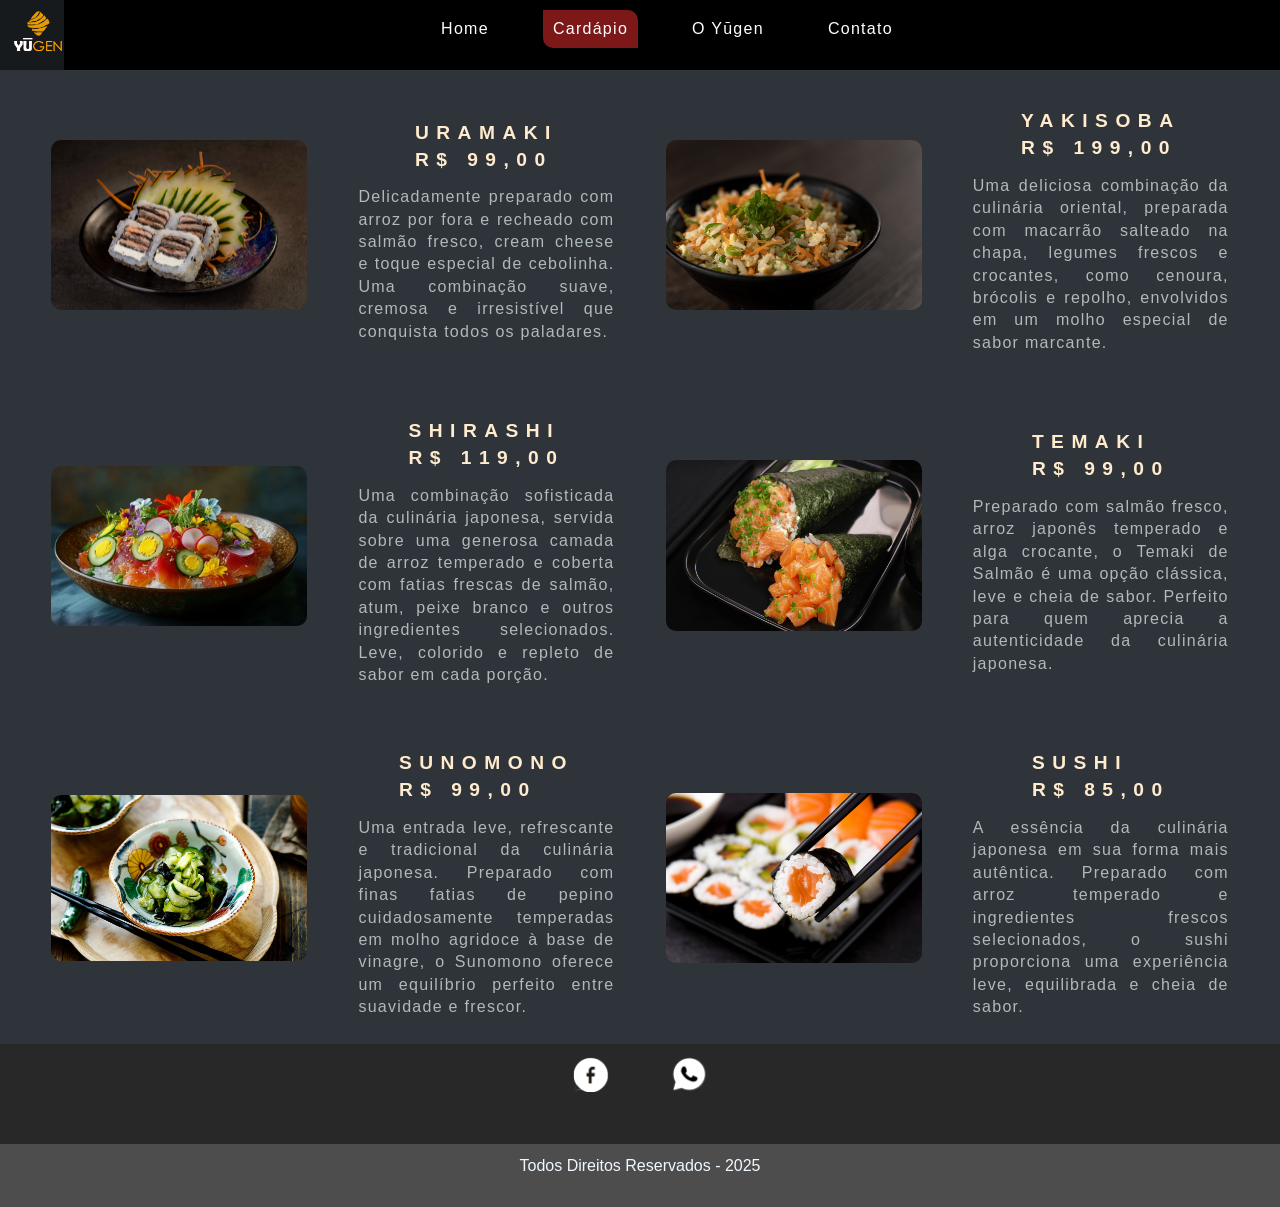
==== cardapio.html @ 1d19fd52 "Add files via upload" ====
<!DOCTYPE html>
<html lang="pt-br">
<head>
    <meta charset="UTF-8">
    <meta name="viewport" content="width=device-width, initial-scale=1.0">
    <title>A melhor comida japonesa</title>

    <link rel="stylesheet" href="CSS/style.css">   
    <link rel="shortcut icon" href="IMAGENS/favicon.ico" type="image/x-icon"> 
    
</head>

<body>

<div class="wrapper">

    <div class="boxLogo menu-fixo">
           <img src="IMAGENS/logo.png"  class="tamanhoLogo"  alt="LOGO DA EMPRESA"> 
        
    </div>

    <div class="boxMenu menu-fixo">
      <nav>
        <ul>
          <li> <a href="index.html"> Home </a>   </li>
          <li> <a href="cardapio.html" class="botaoColorido"> Cardápio </a>   </li>
          <li> <a href="quemsomos.html"> O Yūgen </a>   </li>
          <li> <a href="contato.html"> Contato </a>   </li>
        </ul>
      </nav>

    </div>

   

    <div class="boxCardCardapio zoom" >
     
      <img src="IMAGENS/uramakiCardapio3.webp"    class="tamanhoImgCard" alt="">
     
     
    </div>

     <div class="boxCardCardapio zoom">
      
     <h1 style="color:blanchedalmond;">URAMAKI <br> R$ 99,00</h1> 
      
      Delicadamente preparado com arroz por fora e recheado com salmão fresco, cream cheese e toque especial de cebolinha. Uma combinação suave, cremosa e irresistível que conquista todos os paladares.
    </div>

     <div class="boxCardCardapio zoom">
       
      <img src="IMAGENS/yakimeshiCardapio.jpg"  class="tamanhoImgCard" alt="">
     
    </div>

      <div class="boxCardCardapio zoom">
        <h1 style="color:blanchedalmond;"> YAKISOBA <br> R$ 199,00</h1> 
          
      Uma deliciosa combinação da culinária oriental, preparada com macarrão salteado na chapa, legumes frescos e crocantes, como cenoura, brócolis e repolho, envolvidos em um molho especial de sabor marcante. 
    </div>
    
     <div class="boxCardCardapio zoom" >
     
      <img src="IMAGENS/ChirashiCardapio.jpg"    class="tamanhoImgCard" alt="">
      
     
    </div>

     <div class="boxCardCardapio zoom">
      <h1 style="color:blanchedalmond;">SHIRASHI <br>R$ 119,00</h1> 
      
      
      
      Uma combinação sofisticada da culinária japonesa, servida sobre uma generosa camada de arroz temperado e coberta com fatias frescas de salmão, atum, peixe branco e outros ingredientes selecionados. Leve, colorido e repleto de sabor em cada porção.
    </div>

     <div class="boxCardCardapio zoom">
      
       
      <img src="IMAGENS/temakiCardapio1.jpg"  class="tamanhoImgCard" alt="">
    
    </div>

      <div class="boxCardCardapio zoom">
        <h1 style="color:blanchedalmond;">TEMAKI <br>R$ 99,00</h1> 
          
      Preparado com salmão fresco, arroz japonês temperado e alga crocante, o Temaki de Salmão é uma opção clássica, leve e cheia de sabor. Perfeito para quem aprecia a autenticidade da culinária japonesa.
    </div>



     <div class="boxCardCardapio zoom" >
     
      <img src="IMAGENS/sunomonoCardapio.jpg"    class="tamanhoImgCard" alt="">
     
     
    </div>

     <div class="boxCardCardapio zoom">
      
      <h1 style="color:blanchedalmond;">SUNOMONO <br>R$ 99,00</h1> 
      
      Uma entrada leve, refrescante e tradicional da culinária japonesa. Preparado com finas fatias de pepino cuidadosamente temperadas em molho agridoce à base de vinagre, o Sunomono oferece um equilíbrio perfeito entre suavidade e frescor.
    </div>

     <div class="boxCardCardapio zoom">
       
      <img src="IMAGENS/sushiCard.jpg"  class="tamanhoImgCard" alt="">
   
    </div>

      <div class="boxCardCardapio zoom">
        <h1 style="color:blanchedalmond;">SUSHI <br>R$ 85,00</h1> 
          
      A essência da culinária japonesa em sua forma mais autêntica. Preparado com arroz temperado e ingredientes frescos selecionados, o sushi proporciona uma experiência leve, equilibrada e cheia de sabor.
    </div>



<div class="boxRedesSociais">

      <a href="#" target="_blank">       
        <img src="IMAGENS/Facebook.png" class="tamanhoIcone" alt="">
      </a>

      <a href="#" target="_blank">  
        <img src="Imagens/Instagram.png" class="tamanhoIcone" alt="">
      </a>

    
      <a href="https://api.whatsapp.com/send?phone=5511012345678" target="_blank">
        <img src="IMAGENS/WhatsApp.png" alt="whatsapp" title="Abrir no WhatsApp"  class="tamanhoIcone">
    </a>


</div>


  <div class="boxRodape"> 
  Todos Direitos Reservados - 2025 
  </div>


</div>





  
    
</body>
</html>
---- CSS/style.css ----
.wrapper { /*CAIXA PRINCIPAL que receberá as caixas (BOX)*/
  margin:auto; /*centralizar*/
  display: flex; /*para transformar em blocos (FLEXIVEL)*/
  flex-direction:row; /*DIREÇÃO DAS CAIXAS temos tambem em coluna -> column */
  flex-wrap: wrap;  /*qdo utilizamos blocos eles ficam um do lado do outro mesmo q tenha tamanho total da tela, entao para resolver isso utilizamos o flex-wrap:wrap */
  justify-content:center;/*alinhando os blocos na horizontal dentro do principal*/
  align-items:center; /*alinhando os blocos na vertical */
  width: 100%; /*Largura do principal*/
  height: auto;
  background-color: #2F343A;
  padding: 0px; /*espaço entre as caixas e o principal*/
  box-shadow: 0px 5px 5px #000000; 
  /*deslocamento lateral/deslocamento vertical/espalhamento da sombra/ cor */
  
}

/*MENU FIXO*/

 .menu-fixo {
            
          
            position: sticky;
            /*sticky faz com que um elemento fique fixo em uma posição na tela enquanto você rola a página*/
            top: 0px; /*para ele ficar no topo*/

            z-index: 1000; /*empilhamento. COloquei um número alto para garantir que ficará acima de todos*/
            text-align: center;
            padding: 10px 0; /*margens em cima e embaixo de 10px e zero nas laterais*/
        }

	   .menu-fixo nav a {
            margin: 0 15px; /*margens em cima e embaixo de 0px e 15 nas laterais*/
            text-decoration: none;
            color: #ffffff;
           
           
        }


body{
  margin: 0;
  background-color: #ffffff;
}

.boxLogo{ /*CAIXA QUE ESTÁ A LOGO*/
    width: 5%;
    height: 50px;
    background-color: rgb(0, 0, 0); /*opacidade 0.5*/
    
}

.tamanhoLogo{ /*TAMANHO DA LOGO*/
  width: 100%;
  height: 90%;
}

.tamanhologoKAIROZ{
  width:50px;
  max-width:50%;
  
}

.boxMenu{
    width: 95%;
    height: 50px;
    background-color: rgb(0, 0, 0); /*transparencia na div opacidade 0.5*/
   
   
}

.boxEspacoBranco{ /*para ter um espaço entre o menu e o banner rotativo*/
 
  height: 10px;
}

.boxBannerRotativo{

          width: 100%;
          height: 400px;
          background-image: url('../IMAGENS/banner1.png'); /* imagem inicial */
          background-size: cover; /*ajusta o tamanho da imagem de fundo para garantir que ela cubra completamente o elemento, mesmo que isso signifique cortar partes da imagem*/
          background-position: center;
          transition: background-image 0.5s ease-in-out;
                
         /*formatando o texto sobre o banner */
        font-size: 2.8em;
        color: rgb(255, 248, 248);  
        padding-top: 250px; 
        padding-right: 100px;          
        text-align: right;        /* Centralizar texto */
        font-family:Eras ITC, Verdana, Geneva, Tahoma, sans-serif;
        
          
          
        }

        .boxBannerRotativo:hover {
          background-image: url('../IMAGENS/banner2.png'); /* imagem ao passar o mouse */
          
        

        }


.boxPratos{
  width:15%;
  height: auto;
  border-style: groove;
  border-color: #2F343A;
  
  margin: 1%; /*Espaço entre as caixas*/
  padding: 1%; /*espaço entre o conteudo e as bordas*/

  /*border-radius: top-left top-right bottom-right bottom-left;*/
  /* border-radius: 0 100px 0 100px; */
 
  text-align: center;
  font-family:Merriweather Verdana, Geneva, Tahoma, sans-serif;
  font-size: 1.0em;
  letter-spacing: 0.09em; /*espaçamento entre letras*/
  line-height: 1.6; /*espaçamento entre linhas*/
  color: rgb(255, 255, 255);
}

.tamanhoImgCard{ /*classe para imagem dentro do card*/
  width: 100%;
  height: auto;
 border-radius: 10px 10px 10px 10px;
}

h1{
  font-family:Merriweather Verdana, Geneva, Tahoma, sans-serif;
  font-size: 1.2em;
  color: rgb(0, 0, 0);
  letter-spacing: 0.39em;
}

.boxBannerEstatico{
width: 100%;
height: 400px;
background-color: #000000;
}

.tamanhoImgEstatico{
  width: 100%;
  height:400px ;
}

.boxRedesSociais{
width: 100%;
height: 100px;
background-color: #282828;
text-align: center;
padding-top: 0%;

}

li{
  list-style: none;
}



.boxRodape{
  width: 100%;
  height: 50px;
  background-color: #4e4d4d;
  font-family:Merriweather Verdana, Geneva, Tahoma, sans-serif;
  text-align: center;
  color: aliceblue;
  padding-top: 1%;
}

/*NAVEGAÇÃO*/

nav{
	max-width: 100%;
	height:50px;
 
}

nav ul{
	list-style: none;
	margin:0px;
	padding:0px;
	text-align:center;
}

nav ul li{
	display: inline-block;	/*blocos na mesma linha*/
	margin-right:10px; /*distância entre os botoes*/
  font-family:Merriweather Verdana, Geneva, Tahoma, sans-serif;
  letter-spacing: 0.08em;
  font-size: 1.1em;
  
}

nav ul li a{
	padding: 10px;
	text-decoration: none; /*retirar a linha abaixo dos links normais*/
	display: block;
	text-align: center;
  /*background-color: #ffffff; cor do botao sem clicar. Aqui está da mesma cor do nav por isso não está aparecendo*/
  color: rgb(255, 255, 255);
}

nav ul li a:hover {
	background-color: rgb(234, 164, 14); /*cor quando passar o mouse*/
	transition: all .5s; 
  border-radius: 0 10px 0 10px;
	
  color: rgb(66, 11, 11);;
}

/*quando eu estiver na pagina o botao ficará colorido*/

.botaoColorido{
  background-color: rgb(125, 24, 24);
  border-radius: 0 10px 0 10px;
  color: rgb(66, 11, 11);

}




/* CSS DO CARDAPIO e QUEM SOMOS */


/* CRIEI DUAS CAIXAS (DIREITA E ESQUERDA) PARA COLOCAR EM UMA A FOTO DO RESTAURANTE E EM OUTRA VARIAS FOTOS  */

.boxLadoEsquerdo{
  width: 45%;
  height: auto;
  padding: 1%;
  text-align: center;
  border-radius:5px; /*arredondado*/
  border-style: groove; /*estilo da borda */
  border-color: rgb(53, 41, 41); /*cor da borda*/
}


.tamanhoImgCardapio{ /*tamanho da imagem que está dentro do box do lado esquerdo*/
  width: 100%;
  height:auto;
}



.boxLadoDireito{  /* propriedade do pai pq ele tem filhos agora */

  display: flex;
  flex-direction:row; 
  flex-wrap: wrap; 
  justify-content:center; /*alinhamento na horizontal*/
  align-items:center; /*alinhando os blocos na vertical */
  width: 50%;
  height: auto;

}

.boxCardQuem{ /*cards do quem somos*/

  display: flex;
  flex-direction:row; 
  flex-wrap: wrap; 
  justify-content:center; /*alinhamento na horizontal*/
  align-items:center; /*alinhando os blocos na vertical */
  width:25%;
  height: 200px;
  
  margin: 1%; /*Espaço entre as caixas*/
  padding: 2%; /*espaço entre o conteudo e as bordas*/
  border-radius: 10px; /*borda arredondada*/
  text-align: center;
  font-family:Merriweather Verdana, Geneva, Tahoma, sans-serif;
  font-size: 1.1em;
  line-height: 1.6;
  color: azure;
  font-size: 1em;
  
  
}

.boxCardCardapio{

  display: flex;
  flex-direction:row; 
  flex-wrap: wrap; 
  justify-content:center; /*alinhamento na horizontal*/
  align-items:center; /*alinhando os blocos na vertical */
  width:20%;
  height: 300px;
  
  margin: 2%; /*Espaço entre as caixas*/
  padding: 1%; /*espaço entre o conteudo e as bordas*/
  border-radius: 10px; /*borda arredondada*/
  text-align: justify;
  font-family:Merriweather Verdana, Geneva, Tahoma, sans-serif;
  font-size: 1.1em;
  letter-spacing: 0.08em;
  line-height: 1.4;
  color: rgb(175, 186, 186);
  font-size: 1em;
  /* border-style: groove; /*estilo da borda 
 border-color: rgb(157, 125, 86); cor da borda*/
}


/* TAMANHO DAS FOTOS DO RESTAURANTE */

.tamanhoFotosRestaurante{
  width: 100%;
  height: 100%;

}


/* animação nos cards */

.zoom {
  transition: transform 0.3s ease; 
  /* Suaviza o efeito */
}

.zoom:hover {
  transform: scale(1.1); /* Aumenta 10% */
  /*border-style: groove;
  border-color: rgb(53, 41, 41); cor da borda*/
}





/* tamanho do ícone das redes sociais */

.tamanhoIcone{
  width: 3%;
  height: auto;
  padding: 1%;
}

/* retirando traço do link das imagens das redes */

a  {
  text-decoration: none;
}



/* BREAKPOINTS - TAMANHO DA TELA EM DIFERENTES DISPOSITIVOS*/

 @media screen and (min-width : 376px) {
  .boxCard {
  width:50%;
  height:auto;
  margin: 2%; 
  padding: 50px;
  color: #ffffff;
   /*posso alterar qualquer propriedade aqui - fonte, tamanha, fundo...*/
}

  .boxCardCardapio {
  width:50%;
    height:auto;
    margin: 2%; 
  
 
}

  .boxCardQuem{
    width:50%;
    height:auto;
    margin: 2%; 
  

}

  .boxLadoEsquerdo{
    width:50%;
    height:auto;
    margin: 2%; 
    

  }


.boxLadoDireito{
  width:50%;
  height:auto;
  margin: 2%; 
  

}



nav ul li{
	display: inline-block;	/*blocos na mesma linha*/
	margin-right:10px; /*distância entre os botoes*/
  font-family:Verdana, Geneva, Tahoma, sans-serif;
  font-size: 1.6vw;
  
}

.boxLogo{
  width: 30%;
  height: auto;
  text-align: center;
  background-color: black;

}

.tamanhoLogo{
  width: 50%;
  height: auto;
}

.boxBannerEstatico{
  width: 100%;
  height: auto;
}

.tamanhoImgEstatico{
  width: 100%;
  height: auto;

}

 }




@media screen and (min-width : 576px) {
 .boxCard {
    width: 50%;
    height: auto;
    margin: 1%;
   
   }


   .boxLadoEsquerdo{
  width:50%;
  height:auto;
  margin: 2%; 
  

}


.boxLadoDireito{
  width:50%;
  height:auto;
  margin: 2%; 
  

}

  nav ul li{
	display: inline-block;	/*blocos na mesma linha*/
	margin-right:10px; /*distância entre os botoes*/
  font-family:Verdana, Geneva, Tahoma, sans-serif;
  font-size: 1em;
  
}


.boxLogo{
  width:30%;
  height: auto;
  text-align: center;
  background-color: black;

}

.tamanhoLogo{
  width: 50%;
  height: auto;
}

.tamanhoImgEstatico{
  width: 100%;
  height: auto;

}

.boxBannerEstatico{
  width: 100%;
  height: auto;
}

}

@media screen and (min-width : 768px) {
 .boxCard {
    width: 20%;
    margin-right: 5%;
    padding: 1%;
    
   }


   nav ul li{
	display: inline-block;	/*blocos na mesma linha*/
	margin-right:10px; /*distância entre os botoes*/
  font-family:Verdana, Geneva, Tahoma, sans-serif;
  font-size: 1em;
  
}

.boxLogo{
  width: 30%;
  height: auto;
  text-align: center;
  background-color: black;

}

.tamanhoLogo{
  width: 50%;
  height: auto;
}

.tamanhoImgEstatico{
  width: 100%;
  height: auto;

}

.boxBannerEstatico{
  width: 100%;
  height: auto;
}

}



/* TELAS MAIORES - PC */

@media screen and (min-width : 992px) {
 .boxCard {
    width: 25%;
    margin-right: 1%;
    padding: 1%;
    
    
  }

.boxLogo{
  width: 4%;
  height: auto;
  text-align: center;
  background-color: black;
  padding-left: 1%;

}

.tamanhoLogo{
  width: 100%;
  height: auto;
}

.boxBannerEstatico{
  width: 100%;
  height: auto;
}

.boxCardCardapio{
  width: 20%;
}

.boxLadoEsquerdo{
  width:40%;
  

}

.boxLadoDireito{
  width: 40%;
  
}
.boxCardQuem{
  width: 25%;
}






}


@media screen and (min-width : 1200px) {
  .boxCard {
    width: 20%;
    margin-right: 2%;
    padding: 2%;
    background-color: #2c3030;
  }

  .boxLogo{
  width: 4%;
  height: 50px;
  padding-left: 1%;
  background-color: rgba(0, 0, 0, 0.5); /*opacidade 0.5*/


}


.boxCardCardapio {
 width:20%;
  height:auto;
  margin: 1%; 
  
 
}

.boxCardQuem{
  width:25%;
  height:auto;
  margin: 2%; 
  

}

.tamanhoLogo{
  width: 100%;
  height: auto;
}

.boxLadoEsquerdo{
  width:40%;
  height:auto;
  margin: 1%; 
  

}


.boxLadoDireito{
  width:40%;
  height:auto;
  margin: 1%; 
  

}



}
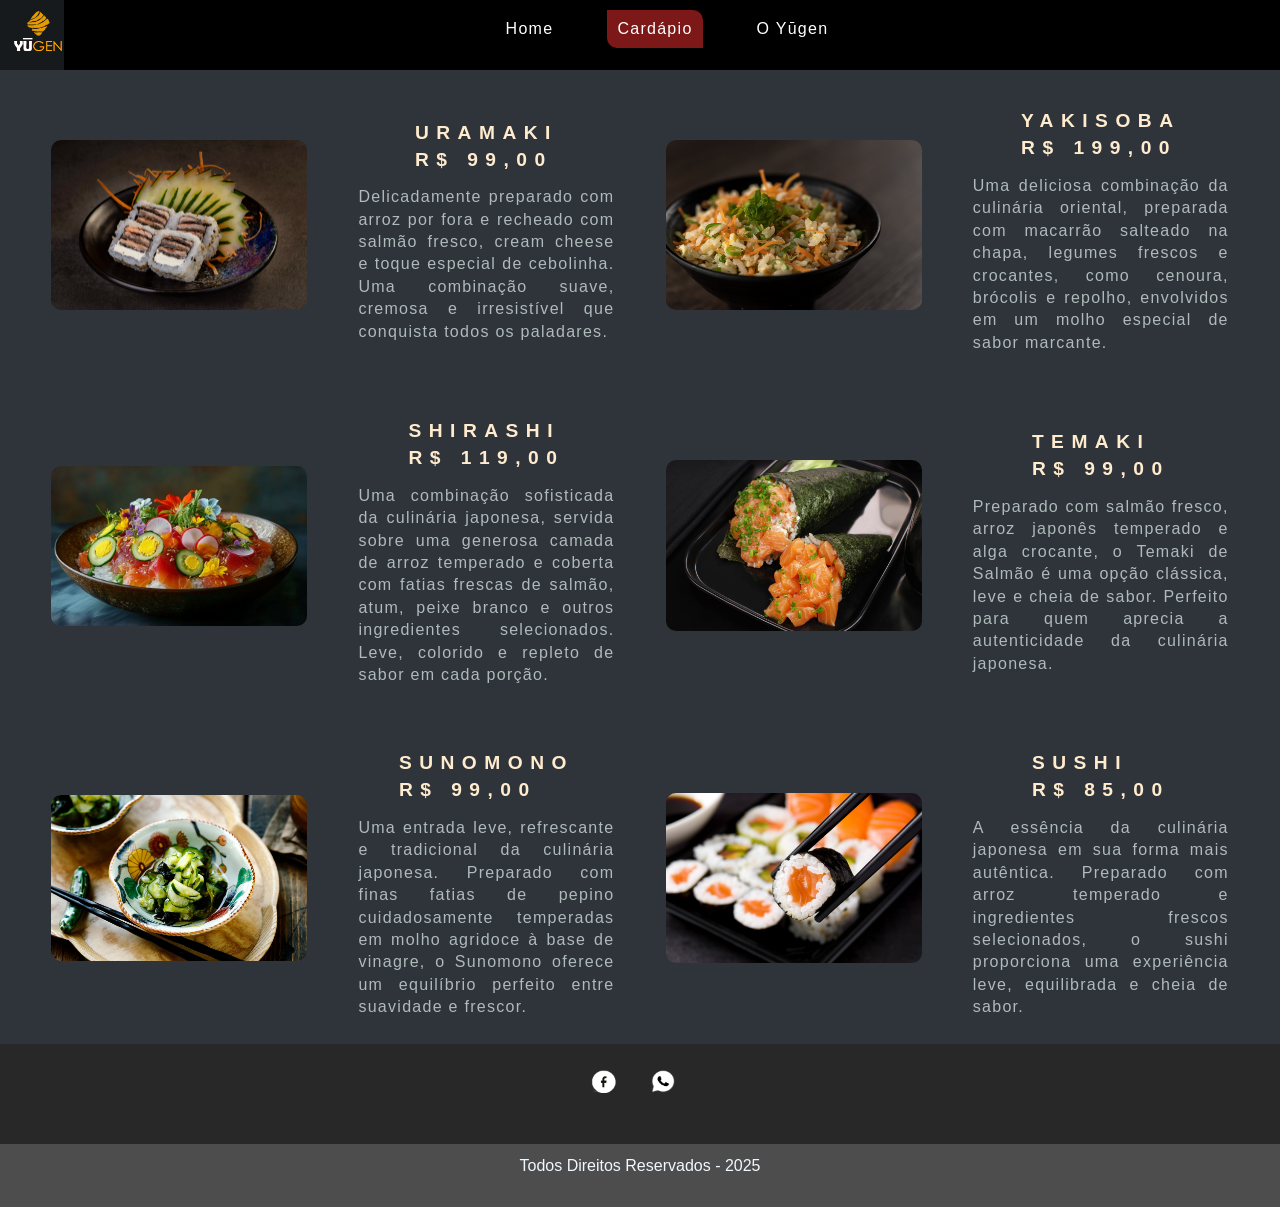
==== commit e215a8e0: "Add files via upload" ====
--- a/cardapio.html
+++ b/cardapio.html
@@ -25,7 +25,7 @@
           <li> <a href="index.html"> Home </a>   </li>
           <li> <a href="cardapio.html" class="botaoColorido"> Cardápio </a>   </li>
           <li> <a href="quemsomos.html"> O Yūgen </a>   </li>
-          <li> <a href="contato.html"> Contato </a>   </li>
+         
         </ul>
       </nav>
 
--- a/CSS/style.css
+++ b/CSS/style.css
@@ -235,8 +235,9 @@
   padding: 1%;
   text-align: center;
   border-radius:5px; /*arredondado*/
-  border-style: groove; /*estilo da borda */
-  border-color: rgb(53, 41, 41); /*cor da borda*/
+ /* border-style: groove; estilo da borda */
+  /*border-color: rgb(18, 17, 13); cor da borda*/
+  background-color: rgb(3, 5, 5);
 }
 
 
@@ -266,11 +267,11 @@
   flex-wrap: wrap; 
   justify-content:center; /*alinhamento na horizontal*/
   align-items:center; /*alinhando os blocos na vertical */
-  width:25%;
+  width:30%;
   height: 200px;
   
   margin: 1%; /*Espaço entre as caixas*/
-  padding: 2%; /*espaço entre o conteudo e as bordas*/
+  padding:1%; /*espaço entre o conteudo e as bordas*/
   border-radius: 10px; /*borda arredondada*/
   text-align: center;
   font-family:Merriweather Verdana, Geneva, Tahoma, sans-serif;
@@ -278,6 +279,7 @@
   line-height: 1.6;
   color: azure;
   font-size: 1em;
+  background-color: rgb(3, 5, 5);
   
   
 }
@@ -336,9 +338,10 @@
 /* tamanho do ícone das redes sociais */
 
 .tamanhoIcone{
-  width: 3%;
-  height: auto;
-  padding: 1%;
+  width: 2%;
+  height: auto;
+  padding-top: 2%;
+  padding-right: 1%;
 }
 
 /* retirando traço do link das imagens das redes */
